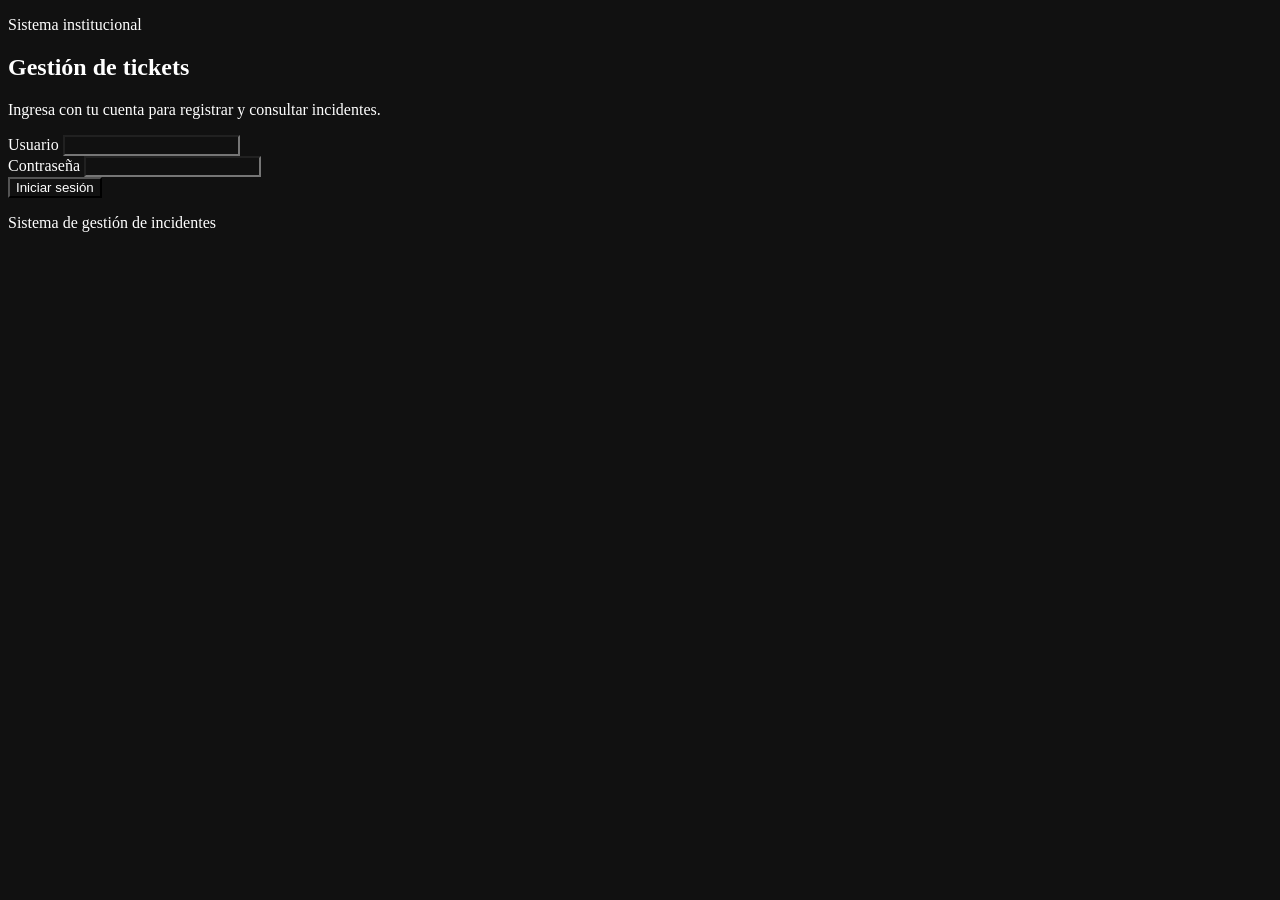
==== Frontend/index.html @ 3db97c1f "Adapta vistas de encargado y docente al sistema de cobertura docente" ====
<!DOCTYPE html>
<html lang="es">
<head>
    <meta charset="UTF-8">

    <meta
        name="viewport"
        content="width=device-width, initial-scale=1.0"
    >

    <meta
        name="description"
        content="Sistema institucional para el registro y seguimiento de tickets."
    >

    <title>Iniciar sesión | Sistema de Tickets</title>

    <link rel="stylesheet" href="css/estilos.css">

    <script src="js/login.js" defer></script>  <!--el defer hace que el codigo js se cargue desde el inicio-->
    <style> *{color: #ffffff; background-color: #111;} </style>

</head>

<body>
    <main>
        <section >
            <header>
                <p>Sistema institucional</p>

                <h1 id="titulo-login">
                    Gestión de tickets
                </h1>

                <p>
                    Ingresa con tu cuenta para registrar y consultar
                    incidentes.
                </p>
            </header>

            <form id="formulario-login">
                <div>
                    <label for="usuario">
                        Usuario
                    </label>

                    <input
                        type="text"
                        id="usuario"
                        name="usuario"
                        maxlength="50"
                        autocomplete="username"
                        required
                    >
                </div>

                <div>
                    <label for="password">
                        Contraseña
                    </label>

                    <input
                        type="password"
                        id="password"
                        name="password"
                        autocomplete="current-password"
                        required
                    >
                </div>

                <p
                    id="mensaje-error"
                    role="alert"
                    hidden
                ></p>

                <button type="submit">
                    Iniciar sesión
                </button>
            </form>
        </section>
    </main>

    <footer>
        <p>Sistema de gestión de incidentes</p>
    </footer>
</body>
</html>
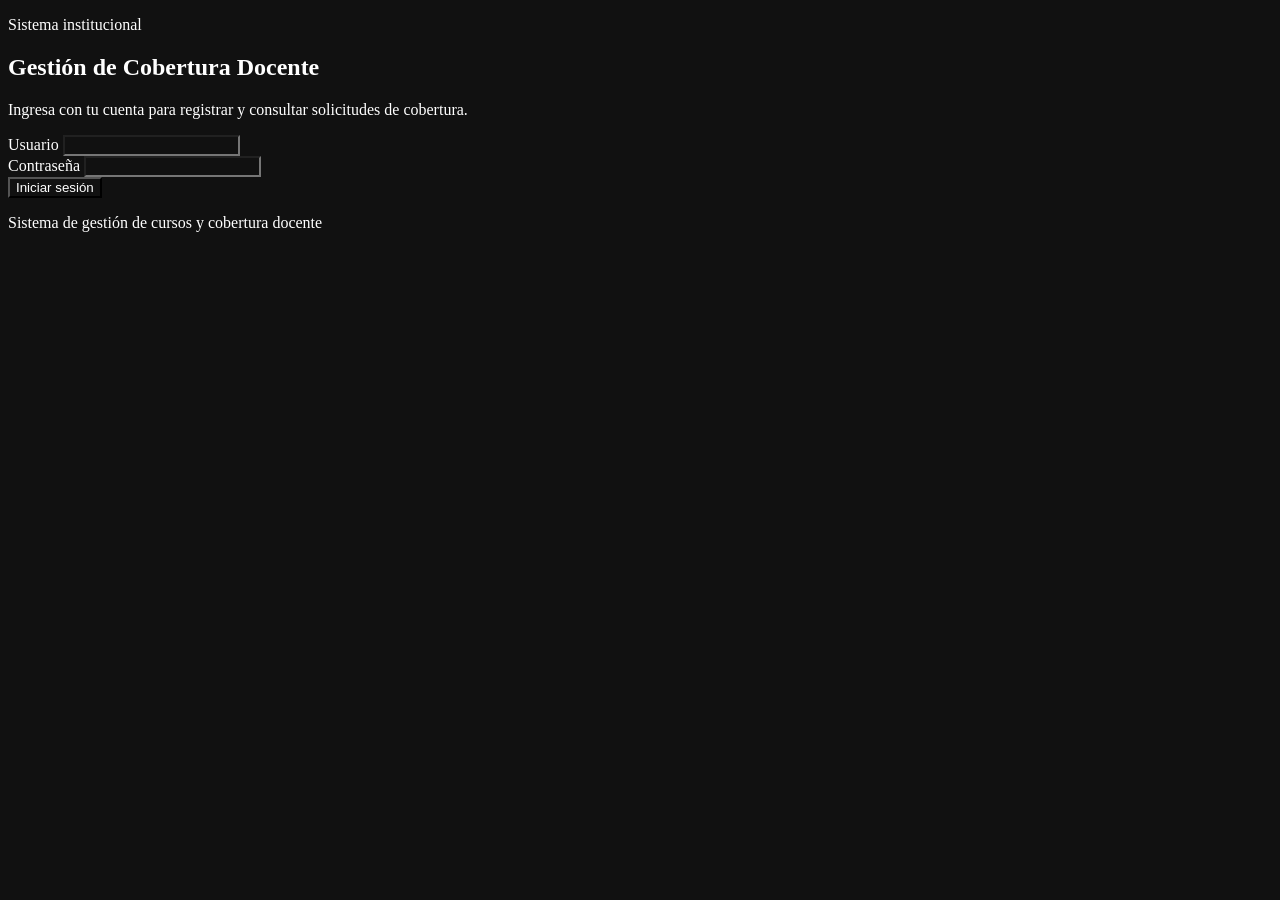
==== commit 8cbba2c8: "Update HTML for course management system" ====
--- a/Frontend/index.html
+++ b/Frontend/index.html
@@ -10,10 +10,10 @@
 
     <meta
         name="description"
-        content="Sistema institucional para el registro y seguimiento de tickets."
+        content="Sistema institucional para la gestión de cursos y cobertura docente."
     >
 
-    <title>Iniciar sesión | Sistema de Tickets</title>
+    <title>Iniciar sesión | Gestión de Cobertura Docente</title>
 
     <link rel="stylesheet" href="css/estilos.css">
 
@@ -29,12 +29,12 @@
                 <p>Sistema institucional</p>
 
                 <h1 id="titulo-login">
-                    Gestión de tickets
+                    Gestión de Cobertura Docente
                 </h1>
 
                 <p>
                     Ingresa con tu cuenta para registrar y consultar
-                    incidentes.
+                  solicitudes de cobertura.
                 </p>
             </header>
 
@@ -82,7 +82,7 @@
     </main>
 
     <footer>
-        <p>Sistema de gestión de incidentes</p>
+        <p>Sistema de gestión de cursos y cobertura docente</p>
     </footer>
 </body>
-</html>+</html>
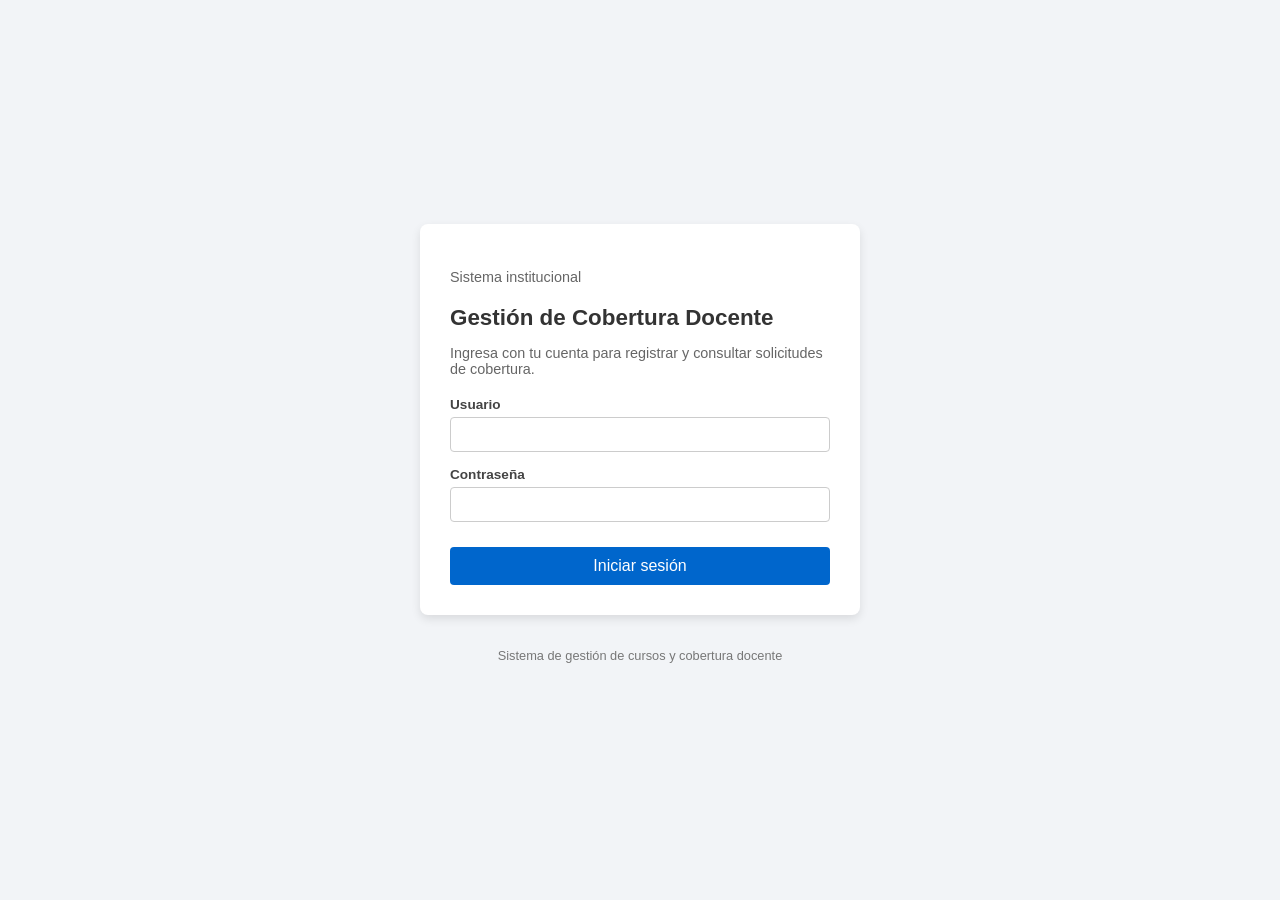
==== commit d07aa717: "Refactor login section and remove inline styles Updated the section class for the login card and rem" ====
--- a/Frontend/index.html
+++ b/Frontend/index.html
@@ -18,13 +18,12 @@
     <link rel="stylesheet" href="css/estilos.css">
 
     <script src="js/login.js" defer></script>  <!--el defer hace que el codigo js se cargue desde el inicio-->
-    <style> *{color: #ffffff; background-color: #111;} </style>
 
 </head>
 
 <body>
     <main>
-        <section >
+        <section class="tarjeta-login">
             <header>
                 <p>Sistema institucional</p>
 
--- a/Frontend/css/estilos.css
+++ b/Frontend/css/estilos.css
@@ -0,0 +1,94 @@
+/* Estilos básicos para el login */
+body {
+    font-family: Arial, sans-serif;
+    background-color: #f2f4f7;
+    margin: 0;
+    padding: 0;
+    display: flex;
+    flex-direction: column;
+    min-height: 100vh;
+    justify-content: center;
+    align-items: center;
+}
+
+main {
+    width: 100%;
+    display: flex;
+    justify-content: center;
+    align-items: center;
+}
+
+.tarjeta-login {
+    background-color: #ffffff;
+    padding: 30px;
+    border-radius: 8px;
+    box-shadow: 0 4px 10px rgba(0, 0, 0, 0.1);
+    width: 100%;
+    max-width: 380px;
+}
+
+.tarjeta-login header h1 {
+    font-size: 1.4rem;
+    color: #333333;
+    margin-bottom: 10px;
+}
+
+.tarjeta-login header p {
+    font-size: 0.9rem;
+    color: #666666;
+    margin-bottom: 20px;
+}
+
+form div {
+    margin-bottom: 15px;
+    display: flex;
+    flex-direction: column;
+}
+
+form label {
+    font-size: 0.85rem;
+    font-weight: bold;
+    color: #444444;
+    margin-bottom: 5px;
+}
+
+form input {
+    padding: 8px;
+    border: 1px solid #cccccc;
+    border-radius: 4px;
+    font-size: 0.95rem;
+}
+
+form input:focus {
+    border-color: #0066cc;
+    outline: none;
+}
+
+button[type="submit"] {
+    background-color: #0066cc;
+    color: white;
+    border: none;
+    border-radius: 4px;
+    padding: 10px;
+    width: 100%;
+    font-size: 1rem;
+    cursor: pointer;
+    margin-top: 10px;
+}
+
+button[type="submit"]:hover {
+    background-color: #0052a3;
+}
+
+#mensaje-error {
+    color: #d93838;
+    font-size: 0.85rem;
+    margin-bottom: 10px;
+}
+
+footer {
+    margin-top: 20px;
+    text-align: center;
+    font-size: 0.8rem;
+    color: #777777;
+}
